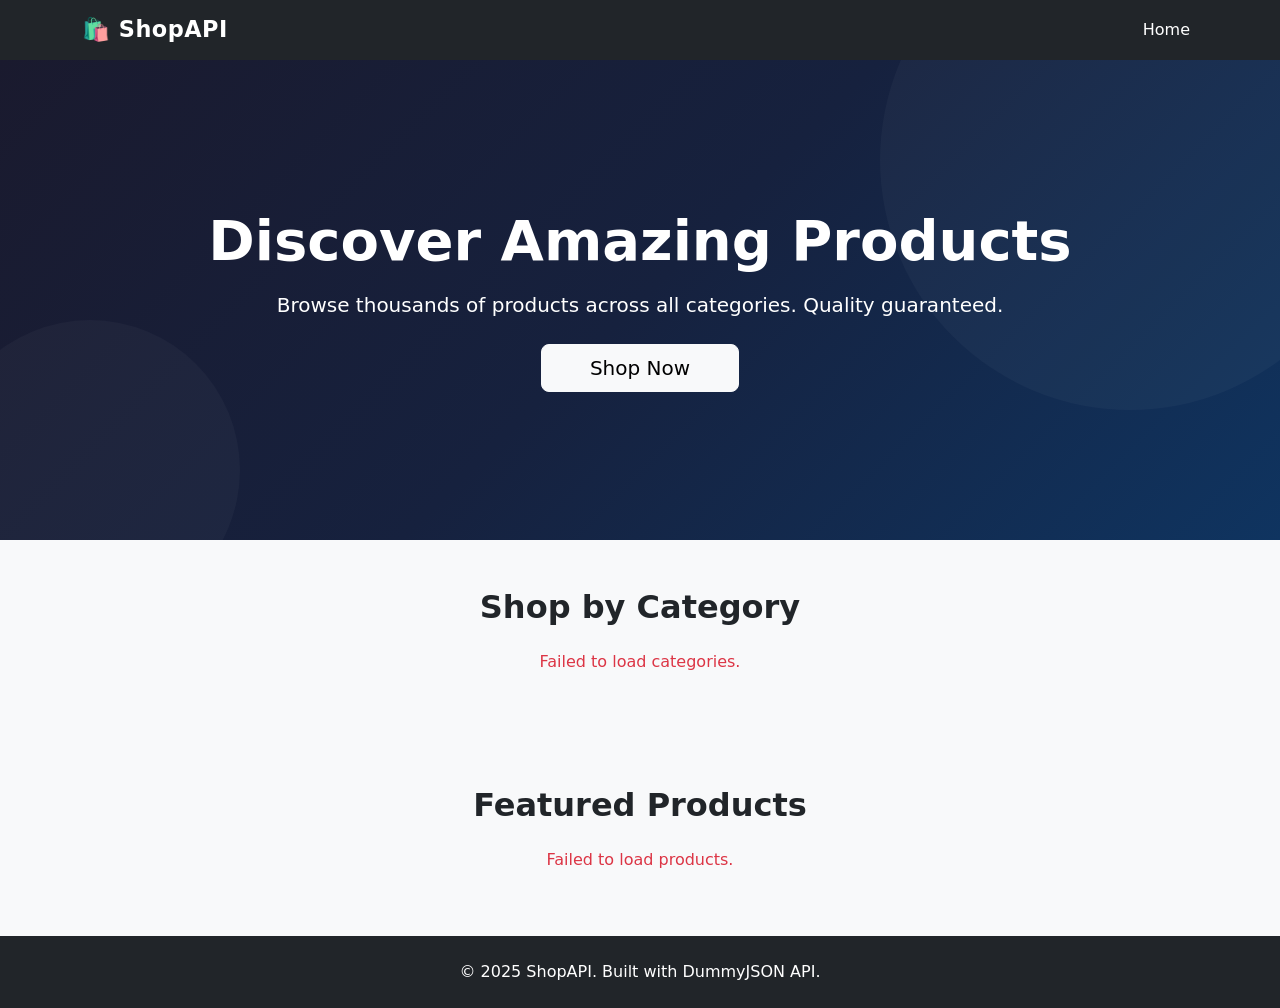
==== index.html @ 22ab6959 "first commit: api products project" ====
<!DOCTYPE html>
<html lang="en">
  <head>
    <meta charset="UTF-8" />
    <meta name="viewport" content="width=device-width, initial-scale=1.0" />
    <title>API Products</title>
    <link
      href="https://cdn.jsdelivr.net/npm/bootstrap@5.3.3/dist/css/bootstrap.min.css"
      rel="stylesheet"
    />
    <link rel="stylesheet" href="css/style.css" />
  </head>
  <body>

    <!-- Navbar -->
    <nav class="navbar navbar-expand-lg navbar-dark bg-dark sticky-top">
      <div class="container">
        <a class="navbar-brand fw-bold" href="index.html">
          🛍️ ShopAPI
        </a>
        <button
          class="navbar-toggler"
          type="button"
          data-bs-toggle="collapse"
          data-bs-target="#navbarNav"
        >
          <span class="navbar-toggler-icon"></span>
        </button>
        <div class="collapse navbar-collapse" id="navbarNav">
          <ul class="navbar-nav ms-auto">
            <li class="nav-item">
              <a class="nav-link active" href="index.html">Home</a>
            </li>
          </ul>
        </div>
      </div>
    </nav>

    <!-- Hero Section -->
    <section class="hero-section text-white text-center d-flex align-items-center">
      <div class="container">
        <h1 class="display-4 fw-bold mb-3">Discover Amazing Products</h1>
        <p class="lead mb-4">
          Browse thousands of products across all categories. Quality guaranteed.
        </p>
        <a href="#categories" class="btn btn-light btn-lg px-5">
          Shop Now
        </a>
      </div>
    </section>

    <!-- Categories Section -->
    <section id="categories" class="py-5 bg-light">
      <div class="container">
        <h2 class="text-center fw-bold mb-4">Shop by Category</h2>
        <div id="categories-container" class="row g-3">
          <!-- Categories loaded by JS -->
          <div class="text-center py-4">
            <div class="spinner-border text-dark" role="status"></div>
          </div>
        </div>
      </div>
    </section>

    <!-- Featured Products Section -->
    <section class="py-5">
      <div class="container">
        <h2 class="text-center fw-bold mb-4">Featured Products</h2>
        <div id="products-container" class="row g-4">
          <!-- Products loaded by JS -->
          <div class="text-center py-4">
            <div class="spinner-border text-dark" role="status"></div>
          </div>
        </div>
      </div>
    </section>

    <!-- Footer -->
    <footer class="bg-dark text-white text-center py-4">
      <p class="mb-0">&copy; 2025 ShopAPI. Built with DummyJSON API.</p>
    </footer>

    <script src="https://cdn.jsdelivr.net/npm/bootstrap@5.3.3/dist/js/bootstrap.bundle.min.js"></script>
    <script src="js/index.js"></script>
  </body>
</html>
---- css/style.css ----
/* ===== Global ===== */
* {
  box-sizing: border-box;
}

body {
  font-family: 'Segoe UI', system-ui, sans-serif;
  background-color: #f8f9fa;
}

/* ===== Navbar ===== */
.navbar-brand {
  font-size: 1.4rem;
  letter-spacing: 0.5px;
}

/* ===== Hero ===== */
.hero-section {
  background: linear-gradient(135deg, #1a1a2e 0%, #16213e 50%, #0f3460 100%);
  min-height: 480px;
  position: relative;
  overflow: hidden;
}

.hero-section::before {
  content: '';
  position: absolute;
  width: 500px;
  height: 500px;
  border-radius: 50%;
  background: rgba(255, 255, 255, 0.03);
  top: -150px;
  right: -100px;
}

.hero-section::after {
  content: '';
  position: absolute;
  width: 300px;
  height: 300px;
  border-radius: 50%;
  background: rgba(255, 255, 255, 0.03);
  bottom: -80px;
  left: -60px;
}

.hero-section .container {
  position: relative;
  z-index: 1;
}

/* ===== Category Cards ===== */
.category-card {
  background: #fff;
  border: 1px solid #e9ecef;
  border-radius: 12px;
  padding: 1.2rem 1rem;
  text-align: center;
  cursor: pointer;
  transition: all 0.25s ease;
  text-decoration: none;
  color: #212529;
  display: block;
}

.category-card:hover {
  transform: translateY(-4px);
  box-shadow: 0 8px 24px rgba(0, 0, 0, 0.1);
  border-color: #212529;
  color: #212529;
}

.category-card .category-icon {
  font-size: 2rem;
  margin-bottom: 0.5rem;
}

.category-card .category-name {
  font-size: 0.8rem;
  font-weight: 600;
  text-transform: capitalize;
  letter-spacing: 0.3px;
}

/* ===== Product Cards ===== */
.product-card {
  background: #fff;
  border: 1px solid #e9ecef;
  border-radius: 12px;
  overflow: hidden;
  transition: all 0.25s ease;
  cursor: pointer;
  text-decoration: none;
  color: inherit;
  display: block;
  height: 100%;
}

.product-card:hover {
  transform: translateY(-4px);
  box-shadow: 0 8px 24px rgba(0, 0, 0, 0.1);
  color: inherit;
}

.product-card img {
  width: 100%;
  height: 200px;
  object-fit: cover;
  transition: transform 0.3s ease;
}

.product-card:hover img {
  transform: scale(1.05);
}

.product-card .card-body {
  padding: 1rem;
}

.product-card .product-title {
  font-size: 0.9rem;
  font-weight: 600;
  margin-bottom: 0.5rem;
  display: -webkit-box;
  -webkit-line-clamp: 2;
  -webkit-box-orient: vertical;
  overflow: hidden;
}

.product-card .product-price {
  font-size: 1.1rem;
  font-weight: 700;
  color: #198754;
}

.product-card .product-rating {
  font-size: 0.85rem;
  color: #ffc107;
}

/* ===== Details Page ===== */
.product-main-img {
  height: 400px;
  object-fit: cover;
  border: 1px solid #e9ecef;
}

.thumbnail-img {
  width: 70px;
  height: 70px;
  object-fit: cover;
  border-radius: 8px;
  border: 2px solid transparent;
  cursor: pointer;
  transition: border-color 0.2s;
}

.thumbnail-img:hover,
.thumbnail-img.active {
  border-color: #212529;
}

/* ===== Review Card ===== */
.review-card {
  background: #fff;
  border: 1px solid #e9ecef;
  border-radius: 12px;
  padding: 1.2rem;
}

.review-card .reviewer-name {
  font-weight: 600;
  font-size: 0.95rem;
}

.review-card .review-date {
  font-size: 0.8rem;
  color: #6c757d;
}

.review-card .review-comment {
  font-size: 0.9rem;
  color: #495057;
  margin-top: 0.5rem;
}

/* ===== Pagination ===== */
.pagination .page-link {
  color: #212529;
  border-radius: 8px !important;
  margin: 0 2px;
}

.pagination .page-item.active .page-link {
  background-color: #212529;
  border-color: #212529;
}

/* ===== Loader ===== */
.spinner-border {
  width: 3rem;
  height: 3rem;
}

/* ===== Responsive ===== */
@media (max-width: 576px) {
  .hero-section {
    min-height: 320px;
  }

  .hero-section h1 {
    font-size: 1.8rem;
  }

  .product-main-img {
    height: 260px;
  }
}
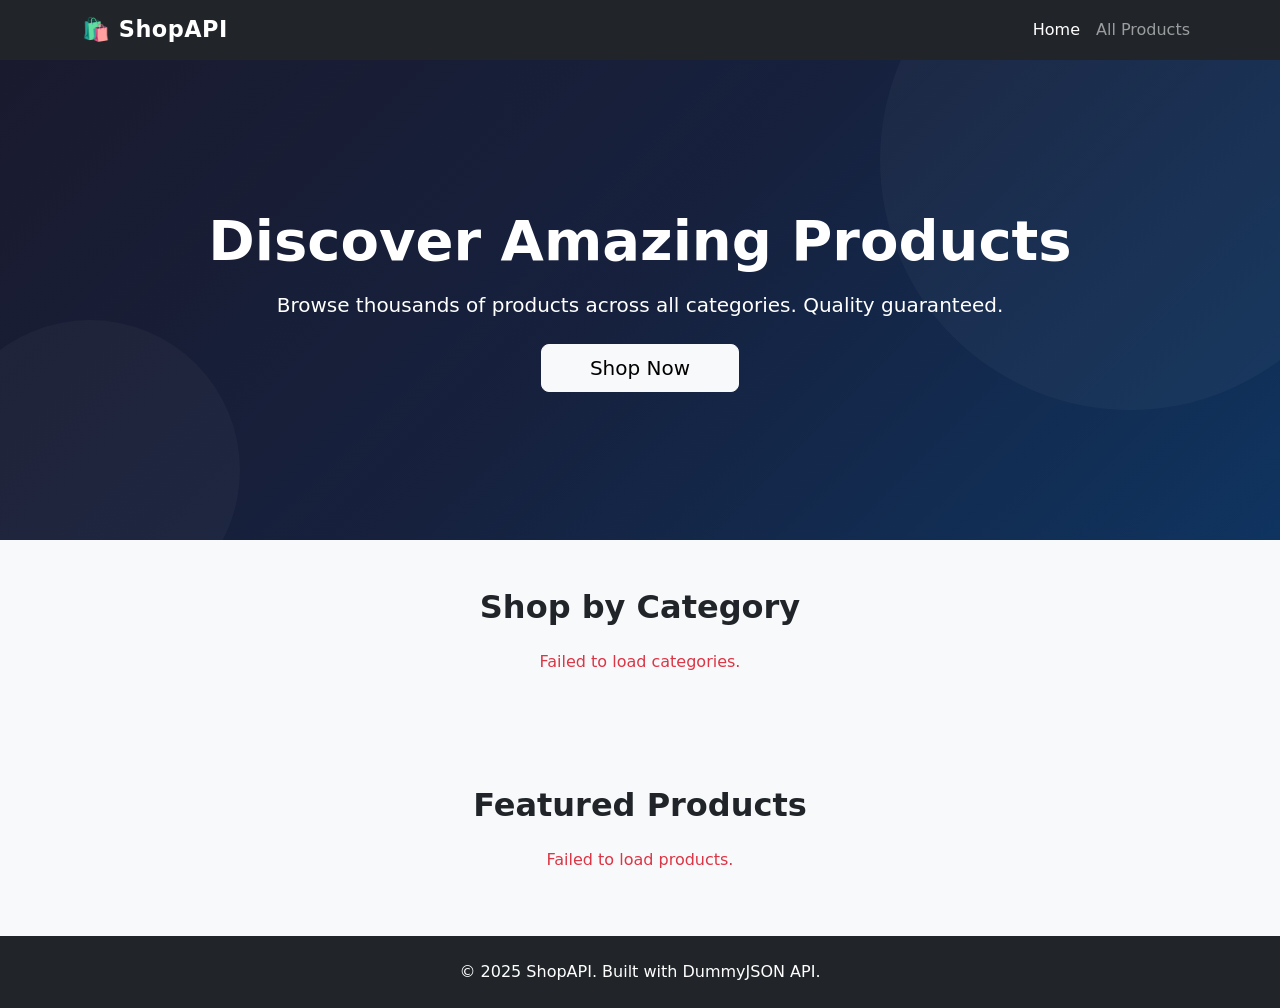
==== commit 75e24d26: "add all-products page with pagination" ====
--- a/index.html
+++ b/index.html
@@ -12,7 +12,7 @@
   </head>
   <body>
 
-    <!-- Navbar -->
+<!-- Navbar -->
     <nav class="navbar navbar-expand-lg navbar-dark bg-dark sticky-top">
       <div class="container">
         <a class="navbar-brand fw-bold" href="index.html">
@@ -30,6 +30,9 @@
           <ul class="navbar-nav ms-auto">
             <li class="nav-item">
               <a class="nav-link active" href="index.html">Home</a>
+            </li>
+            <li class="nav-item">
+              <a class="nav-link" href="all-products.html">All Products</a>
             </li>
           </ul>
         </div>
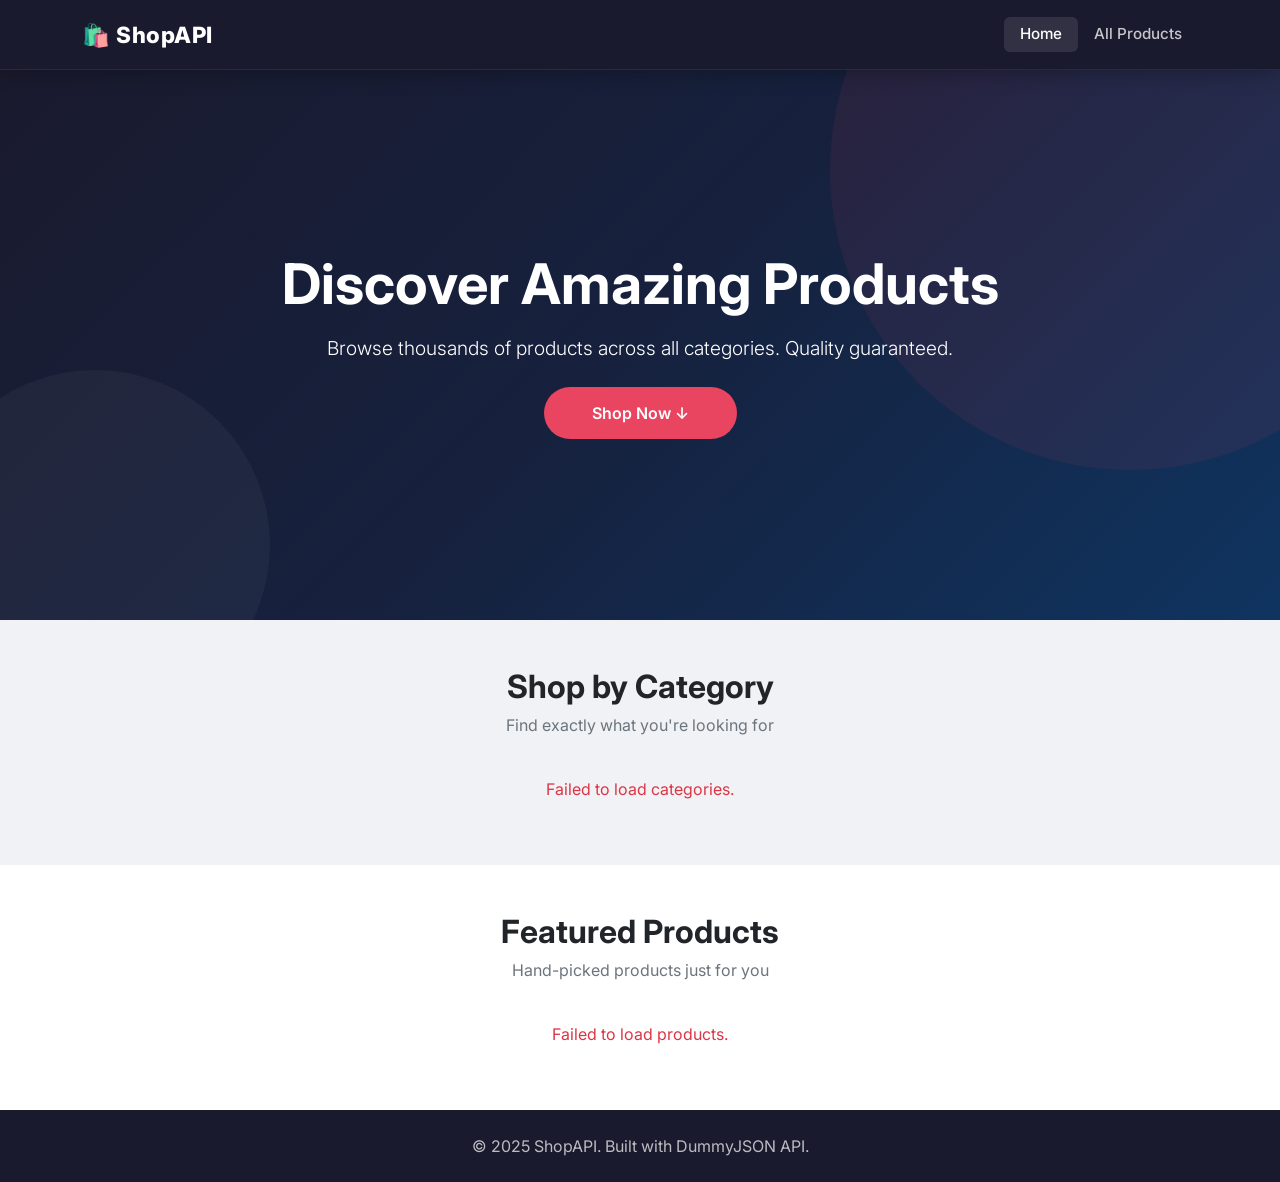
==== commit 61775216: "improve UI and add new features" ====
--- a/index.html
+++ b/index.html
@@ -3,87 +3,68 @@
   <head>
     <meta charset="UTF-8" />
     <meta name="viewport" content="width=device-width, initial-scale=1.0" />
-    <title>API Products</title>
-    <link
-      href="https://cdn.jsdelivr.net/npm/bootstrap@5.3.3/dist/css/bootstrap.min.css"
-      rel="stylesheet"
-    />
+    <title>ShopAPI — Discover Amazing Products</title>
+    <link href="https://cdn.jsdelivr.net/npm/bootstrap@5.3.3/dist/css/bootstrap.min.css" rel="stylesheet" />
     <link rel="stylesheet" href="css/style.css" />
   </head>
   <body>
 
-<!-- Navbar -->
-    <nav class="navbar navbar-expand-lg navbar-dark bg-dark sticky-top">
+    <!-- Navbar -->
+    <nav class="navbar navbar-expand-lg sticky-top">
       <div class="container">
-        <a class="navbar-brand fw-bold" href="index.html">
-          🛍️ ShopAPI
-        </a>
-        <button
-          class="navbar-toggler"
-          type="button"
-          data-bs-toggle="collapse"
-          data-bs-target="#navbarNav"
-        >
+        <a class="navbar-brand" href="index.html">🛍️ ShopAPI</a>
+        <button class="navbar-toggler" type="button" data-bs-toggle="collapse" data-bs-target="#navbarNav">
           <span class="navbar-toggler-icon"></span>
         </button>
         <div class="collapse navbar-collapse" id="navbarNav">
           <ul class="navbar-nav ms-auto">
-            <li class="nav-item">
-              <a class="nav-link active" href="index.html">Home</a>
-            </li>
-            <li class="nav-item">
-              <a class="nav-link" href="all-products.html">All Products</a>
-            </li>
+            <li class="nav-item"><a class="nav-link active" href="index.html">Home</a></li>
+            <li class="nav-item"><a class="nav-link" href="all-products.html">All Products</a></li>
           </ul>
         </div>
       </div>
     </nav>
 
-    <!-- Hero Section -->
+    <!-- Hero -->
     <section class="hero-section text-white text-center d-flex align-items-center">
       <div class="container">
         <h1 class="display-4 fw-bold mb-3">Discover Amazing Products</h1>
-        <p class="lead mb-4">
-          Browse thousands of products across all categories. Quality guaranteed.
-        </p>
-        <a href="#categories" class="btn btn-light btn-lg px-5">
-          Shop Now
-        </a>
+        <p class="lead mb-4">Browse thousands of products across all categories. Quality guaranteed.</p>
+        <a href="#categories" class="btn hero-btn btn-lg px-5">Shop Now ↓</a>
       </div>
     </section>
 
-    <!-- Categories Section -->
-    <section id="categories" class="py-5 bg-light">
+    <!-- Categories -->
+    <section id="categories" class="py-5" style="background: var(--light-bg);">
       <div class="container">
-        <h2 class="text-center fw-bold mb-4">Shop by Category</h2>
-        <div id="categories-container" class="row g-3">
-          <!-- Categories loaded by JS -->
-          <div class="text-center py-4">
-            <div class="spinner-border text-dark" role="status"></div>
-          </div>
+        <div class="text-center">
+          <h2 class="section-title">Shop by Category</h2>
+          <p class="section-subtitle">Find exactly what you're looking for</p>
         </div>
+        <div id="categories-container" class="row g-3"></div>
       </div>
     </section>
 
-    <!-- Featured Products Section -->
-    <section class="py-5">
+    <!-- Featured Products -->
+    <section class="py-5" style="background:#fff;">
       <div class="container">
-        <h2 class="text-center fw-bold mb-4">Featured Products</h2>
-        <div id="products-container" class="row g-4">
-          <!-- Products loaded by JS -->
-          <div class="text-center py-4">
-            <div class="spinner-border text-dark" role="status"></div>
-          </div>
+        <div class="text-center">
+          <h2 class="section-title">Featured Products</h2>
+          <p class="section-subtitle">Hand-picked products just for you</p>
         </div>
+        <div id="products-container" class="row g-4"></div>
       </div>
     </section>
 
     <!-- Footer -->
-    <footer class="bg-dark text-white text-center py-4">
-      <p class="mb-0">&copy; 2025 ShopAPI. Built with DummyJSON API.</p>
+    <footer class="text-white text-center py-4">
+      <p class="mb-0" style="opacity:0.7;">&copy; 2025 ShopAPI. Built with DummyJSON API.</p>
     </footer>
+
+    <!-- Scroll To Top -->
+    <button id="scroll-top" title="Back to top">↑</button>
 
     <script src="https://cdn.jsdelivr.net/npm/bootstrap@5.3.3/dist/js/bootstrap.bundle.min.js"></script>
     <script src="js/index.js"></script>
   </body>
-</html>
+</html>
--- a/css/style.css
+++ b/css/style.css
@@ -1,23 +1,68 @@
+/* ===== Google Fonts ===== */
+@import url('https://fonts.googleapis.com/css2?family=Inter:wght@400;500;600;700;800&display=swap');
+
+/* ===== Variables ===== */
+:root {
+  --primary: #0f3460;
+  --accent: #e94560;
+  --accent-hover: #c73652;
+  --dark: #1a1a2e;
+  --light-bg: #f0f2f5;
+  --card-bg: #ffffff;
+  --text-primary: #212529;
+  --text-secondary: #6c757d;
+  --success: #198754;
+  --star: #ffc107;
+  --border: #e9ecef;
+  --shadow: 0 8px 32px rgba(0,0,0,0.08);
+  --shadow-hover: 0 16px 48px rgba(0,0,0,0.14);
+  --radius: 16px;
+  --radius-sm: 8px;
+  --transition: all 0.3s ease;
+}
+
 /* ===== Global ===== */
-* {
-  box-sizing: border-box;
-}
+* { box-sizing: border-box; margin: 0; padding: 0; }
 
 body {
-  font-family: 'Segoe UI', system-ui, sans-serif;
-  background-color: #f8f9fa;
+  font-family: 'Inter', 'Segoe UI', system-ui, sans-serif;
+  background-color: var(--light-bg);
+  color: var(--text-primary);
 }
 
 /* ===== Navbar ===== */
+.navbar {
+  background: var(--dark) !important;
+  height: 70px;
+  border-bottom: 1px solid rgba(255,255,255,0.07);
+  box-shadow: 0 2px 20px rgba(0,0,0,0.3);
+}
+
 .navbar-brand {
   font-size: 1.4rem;
+  font-weight: 800;
   letter-spacing: 0.5px;
+  color: #fff !important;
+}
+
+.nav-link {
+  font-weight: 500;
+  font-size: 0.95rem;
+  color: rgba(255,255,255,0.75) !important;
+  padding: 0.4rem 1rem !important;
+  border-radius: 6px;
+  transition: var(--transition);
+}
+
+.nav-link:hover, .nav-link.active {
+  color: #fff !important;
+  background: rgba(255,255,255,0.1);
 }
 
 /* ===== Hero ===== */
 .hero-section {
-  background: linear-gradient(135deg, #1a1a2e 0%, #16213e 50%, #0f3460 100%);
-  min-height: 480px;
+  background: linear-gradient(135deg, var(--dark) 0%, #16213e 50%, var(--primary) 100%);
+  min-height: 550px;
   position: relative;
   overflow: hidden;
 }
@@ -25,55 +70,101 @@
 .hero-section::before {
   content: '';
   position: absolute;
-  width: 500px;
-  height: 500px;
+  width: 600px; height: 600px;
   border-radius: 50%;
-  background: rgba(255, 255, 255, 0.03);
-  top: -150px;
-  right: -100px;
+  background: rgba(233,69,96,0.08);
+  top: -200px; right: -150px;
+  animation: float 6s ease-in-out infinite;
 }
 
 .hero-section::after {
   content: '';
   position: absolute;
-  width: 300px;
-  height: 300px;
+  width: 350px; height: 350px;
   border-radius: 50%;
-  background: rgba(255, 255, 255, 0.03);
-  bottom: -80px;
-  left: -60px;
-}
-
-.hero-section .container {
-  position: relative;
-  z-index: 1;
+  background: rgba(255,255,255,0.04);
+  bottom: -100px; left: -80px;
+  animation: float 8s ease-in-out infinite reverse;
+}
+
+@keyframes float {
+  0%, 100% { transform: translateY(0); }
+  50% { transform: translateY(-20px); }
+}
+
+.hero-section .container { position: relative; z-index: 1; }
+
+.hero-section h1 {
+  font-size: 3.5rem;
+  font-weight: 800;
+  line-height: 1.2;
+  animation: fadeInUp 0.7s ease both;
+}
+
+.hero-section p {
+  font-size: 1.2rem;
+  opacity: 0.85;
+  animation: fadeInUp 0.7s ease 0.15s both;
+}
+
+.hero-btn {
+  animation: fadeInUp 0.7s ease 0.3s both;
+  background: var(--accent) !important;
+  border: none !important;
+  color: #fff !important;
+  font-weight: 600;
+  padding: 14px 48px !important;
+  border-radius: 50px !important;
+  font-size: 1rem;
+  transition: var(--transition);
+}
+
+.hero-btn:hover {
+  background: var(--accent-hover) !important;
+  transform: scale(1.05);
+}
+
+@keyframes fadeInUp {
+  from { opacity: 0; transform: translateY(24px); }
+  to   { opacity: 1; transform: translateY(0); }
+}
+
+/* ===== Section Titles ===== */
+.section-title {
+  font-size: 2rem;
+  font-weight: 700;
+  color: var(--text-primary);
+  margin-bottom: 0.4rem;
+}
+
+.section-subtitle {
+  font-size: 1rem;
+  color: var(--text-secondary);
+  margin-bottom: 2.5rem;
 }
 
 /* ===== Category Cards ===== */
 .category-card {
-  background: #fff;
-  border: 1px solid #e9ecef;
-  border-radius: 12px;
-  padding: 1.2rem 1rem;
+  background: var(--card-bg);
+  border: 1px solid var(--border);
+  border-radius: var(--radius);
+  padding: 1.5rem 1rem;
   text-align: center;
   cursor: pointer;
-  transition: all 0.25s ease;
+  transition: var(--transition);
   text-decoration: none;
-  color: #212529;
+  color: var(--text-primary);
   display: block;
 }
 
 .category-card:hover {
-  transform: translateY(-4px);
-  box-shadow: 0 8px 24px rgba(0, 0, 0, 0.1);
-  border-color: #212529;
-  color: #212529;
-}
-
-.category-card .category-icon {
-  font-size: 2rem;
-  margin-bottom: 0.5rem;
-}
+  transform: translateY(-6px);
+  box-shadow: var(--shadow-hover);
+  border-color: var(--accent);
+  color: var(--text-primary);
+}
+
+.category-card .category-icon { font-size: 2.5rem; margin-bottom: 0.7rem; }
 
 .category-card .category-name {
   font-size: 0.8rem;
@@ -84,135 +175,267 @@
 
 /* ===== Product Cards ===== */
 .product-card {
-  background: #fff;
-  border: 1px solid #e9ecef;
-  border-radius: 12px;
+  background: var(--card-bg);
+  border: 1px solid var(--border);
+  border-radius: var(--radius);
   overflow: hidden;
-  transition: all 0.25s ease;
-  cursor: pointer;
+  transition: var(--transition);
   text-decoration: none;
   color: inherit;
   display: block;
   height: 100%;
+  position: relative;
 }
 
 .product-card:hover {
-  transform: translateY(-4px);
-  box-shadow: 0 8px 24px rgba(0, 0, 0, 0.1);
+  transform: translateY(-6px);
+  box-shadow: var(--shadow-hover);
   color: inherit;
 }
+
+.product-card .img-wrapper { overflow: hidden; }
 
 .product-card img {
   width: 100%;
-  height: 200px;
+  height: 210px;
   object-fit: cover;
-  transition: transform 0.3s ease;
-}
-
-.product-card:hover img {
-  transform: scale(1.05);
-}
-
-.product-card .card-body {
-  padding: 1rem;
-}
+  transition: transform 0.4s ease;
+  display: block;
+}
+
+.product-card:hover img { transform: scale(1.07); }
+
+.product-card .card-body { padding: 1rem; }
 
 .product-card .product-title {
   font-size: 0.9rem;
   font-weight: 600;
-  margin-bottom: 0.5rem;
+  margin-bottom: 0.6rem;
   display: -webkit-box;
   -webkit-line-clamp: 2;
   -webkit-box-orient: vertical;
   overflow: hidden;
+  line-height: 1.4;
 }
 
 .product-card .product-price {
-  font-size: 1.1rem;
+  font-size: 1.05rem;
   font-weight: 700;
-  color: #198754;
+  color: var(--accent);
 }
 
 .product-card .product-rating {
+  font-size: 0.8rem;
+  color: var(--star);
+}
+
+/* Discount Badge */
+.discount-badge {
+  position: absolute;
+  top: 10px;
+  left: 10px;
+  background: var(--accent);
+  color: #fff;
+  font-size: 0.7rem;
+  font-weight: 700;
+  padding: 3px 8px;
+  border-radius: 50px;
+  z-index: 2;
+}
+
+/* ===== Skeleton Loader ===== */
+.skeleton {
+  background: linear-gradient(90deg, #e9ecef 25%, #f8f9fa 50%, #e9ecef 75%);
+  background-size: 200% 100%;
+  animation: shimmer 1.4s infinite;
+  border-radius: 4px;
+}
+
+@keyframes shimmer {
+  0%   { background-position: 200% 0; }
+  100% { background-position: -200% 0; }
+}
+
+.skeleton-card {
+  background: var(--card-bg);
+  border: 1px solid var(--border);
+  border-radius: var(--radius);
+  overflow: hidden;
+}
+
+.skeleton-img { height: 210px; border-radius: 0; }
+.skeleton-body { padding: 1rem; }
+.skeleton-line { height: 13px; margin-bottom: 8px; }
+.skeleton-line.short { width: 55%; }
+
+/* ===== Page Header ===== */
+.page-header {
+  background: linear-gradient(135deg, var(--dark) 0%, var(--primary) 100%);
+  padding: 2rem 0;
+}
+
+.breadcrumb-item a { color: rgba(255,255,255,0.6) !important; text-decoration: none; }
+.breadcrumb-item a:hover { color: #fff !important; }
+.breadcrumb-item.active { color: #fff; }
+.breadcrumb-item + .breadcrumb-item::before { color: rgba(255,255,255,0.4); }
+
+/* Sort Select */
+.sort-select {
+  border-radius: var(--radius-sm);
+  border: 1px solid rgba(255,255,255,0.2);
+  background: rgba(255,255,255,0.1);
+  color: #fff;
+  padding: 8px 12px;
+  font-size: 0.9rem;
+  outline: none;
+  cursor: pointer;
+  width: 220px;
+}
+
+.sort-select option { background: var(--dark); color: #fff; }
+
+/* Back Button */
+.btn-back {
+  background: rgba(255,255,255,0.1);
+  color: rgba(255,255,255,0.85) !important;
+  border: 1px solid rgba(255,255,255,0.2);
+  border-radius: var(--radius-sm);
+  padding: 6px 14px;
   font-size: 0.85rem;
-  color: #ffc107;
-}
+  font-weight: 500;
+  text-decoration: none !important;
+  transition: var(--transition);
+  display: inline-flex;
+  align-items: center;
+  gap: 6px;
+}
+
+.btn-back:hover { background: rgba(255,255,255,0.2); color: #fff !important; }
+
+/* Count Text */
+.count-text {
+  font-size: 0.9rem;
+  color: var(--text-secondary);
+  font-weight: 500;
+}
+
+/* ===== Pagination ===== */
+.pagination .page-link {
+  color: var(--primary);
+  border-radius: var(--radius-sm) !important;
+  margin: 0 2px;
+  font-weight: 500;
+  border-color: var(--border);
+  transition: var(--transition);
+}
+
+.pagination .page-link:hover {
+  background: var(--dark);
+  border-color: var(--dark);
+  color: #fff;
+}
+
+.pagination .page-item.active .page-link {
+  background: var(--accent);
+  border-color: var(--accent);
+  color: #fff;
+}
+
+.pagination .page-item.disabled .page-link { color: #ccc; }
 
 /* ===== Details Page ===== */
 .product-main-img {
-  height: 400px;
+  height: 420px;
   object-fit: cover;
-  border: 1px solid #e9ecef;
+  border: 1px solid var(--border);
+  border-radius: var(--radius);
+  width: 100%;
 }
 
 .thumbnail-img {
-  width: 70px;
-  height: 70px;
+  width: 72px;
+  height: 72px;
   object-fit: cover;
-  border-radius: 8px;
+  border-radius: var(--radius-sm);
   border: 2px solid transparent;
   cursor: pointer;
-  transition: border-color 0.2s;
-}
-
-.thumbnail-img:hover,
-.thumbnail-img.active {
-  border-color: #212529;
+  transition: var(--transition);
+}
+
+.thumbnail-img:hover, .thumbnail-img.active { border-color: var(--accent); }
+
+.product-meta-box {
+  background: var(--light-bg);
+  border-radius: var(--radius);
+  padding: 1.2rem;
+}
+
+.btn-cart {
+  background: var(--accent);
+  color: #fff;
+  border: none;
+  border-radius: var(--radius-sm);
+  padding: 14px;
+  font-size: 1rem;
+  font-weight: 600;
+  width: 100%;
+  transition: var(--transition);
+  cursor: pointer;
+}
+
+.btn-cart:hover {
+  background: var(--accent-hover);
+  transform: translateY(-2px);
+  color: #fff;
 }
 
 /* ===== Review Card ===== */
 .review-card {
-  background: #fff;
-  border: 1px solid #e9ecef;
-  border-radius: 12px;
+  background: var(--card-bg);
+  border: 1px solid var(--border);
+  border-radius: var(--radius);
   padding: 1.2rem;
-}
-
-.review-card .reviewer-name {
-  font-weight: 600;
-  font-size: 0.95rem;
-}
-
-.review-card .review-date {
-  font-size: 0.8rem;
-  color: #6c757d;
-}
-
-.review-card .review-comment {
-  font-size: 0.9rem;
-  color: #495057;
-  margin-top: 0.5rem;
-}
-
-/* ===== Pagination ===== */
-.pagination .page-link {
-  color: #212529;
-  border-radius: 8px !important;
-  margin: 0 2px;
-}
-
-.pagination .page-item.active .page-link {
-  background-color: #212529;
-  border-color: #212529;
-}
-
-/* ===== Loader ===== */
-.spinner-border {
-  width: 3rem;
-  height: 3rem;
-}
+  transition: var(--transition);
+}
+
+.review-card:hover { box-shadow: var(--shadow); }
+.reviewer-name { font-weight: 600; font-size: 0.95rem; }
+.review-date { font-size: 0.8rem; color: var(--text-secondary); margin: 4px 0; }
+.review-comment { font-size: 0.9rem; color: #495057; line-height: 1.6; }
+
+/* ===== Scroll To Top ===== */
+#scroll-top {
+  position: fixed;
+  bottom: 28px;
+  right: 28px;
+  width: 46px;
+  height: 46px;
+  background: var(--accent);
+  color: #fff;
+  border: none;
+  border-radius: 50%;
+  font-size: 1.2rem;
+  cursor: pointer;
+  display: flex;
+  align-items: center;
+  justify-content: center;
+  box-shadow: 0 4px 16px rgba(233,69,96,0.4);
+  transition: var(--transition);
+  opacity: 0;
+  pointer-events: none;
+  z-index: 999;
+}
+
+#scroll-top.visible { opacity: 1; pointer-events: all; }
+#scroll-top:hover { transform: translateY(-3px); background: var(--accent-hover); }
+
+/* ===== Footer ===== */
+footer { background: var(--dark) !important; }
 
 /* ===== Responsive ===== */
 @media (max-width: 576px) {
-  .hero-section {
-    min-height: 320px;
-  }
-
-  .hero-section h1 {
-    font-size: 1.8rem;
-  }
-
-  .product-main-img {
-    height: 260px;
-  }
-}
+  .hero-section { min-height: 360px; }
+  .hero-section h1 { font-size: 2rem; }
+  .product-main-img { height: 260px; }
+  .sort-select { width: 100% !important; }
+}
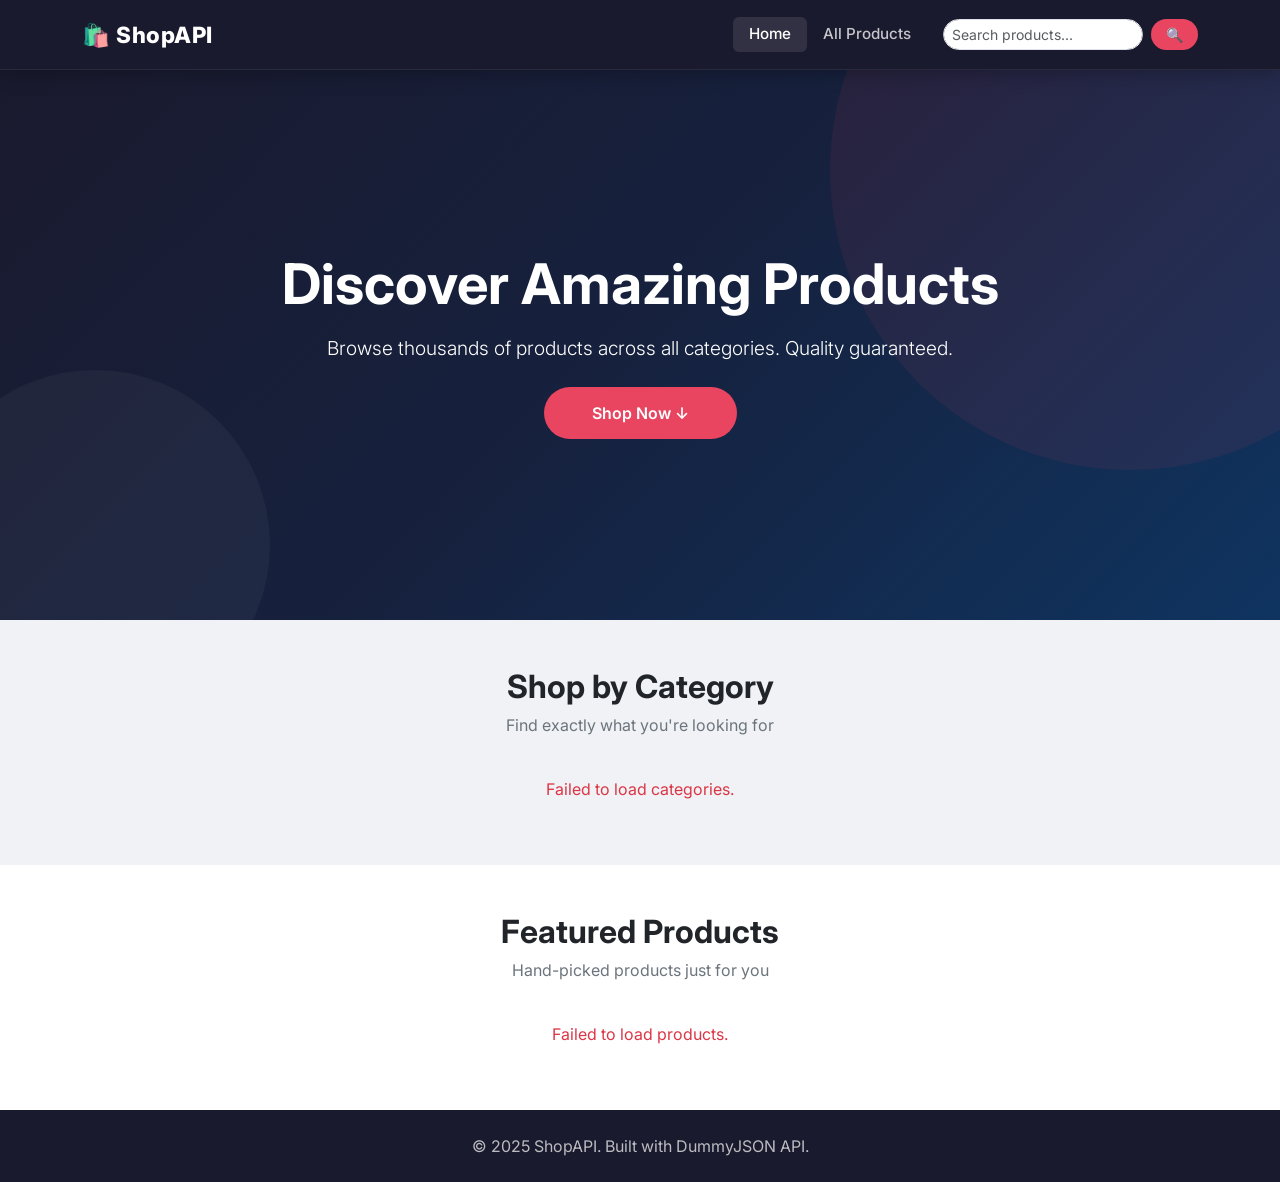
==== commit d81f98f3: "add search page" ====
--- a/index.html
+++ b/index.html
@@ -21,6 +21,20 @@
             <li class="nav-item"><a class="nav-link active" href="index.html">Home</a></li>
             <li class="nav-item"><a class="nav-link" href="all-products.html">All Products</a></li>
           </ul>
+             <!-- Search Form -->
+          <form class="d-flex ms-3" onsubmit="handleSearch(event)">
+            <input
+              id="search-input"
+              class="form-control form-control-sm me-2"
+              type="search"
+              placeholder="Search products..."
+              style="width:200px; border-radius:20px;"
+            />
+            <button class="btn btn-sm" type="submit"
+              style="background:var(--accent);color:#fff;border-radius:20px;padding:4px 14px;">
+              🔍
+            </button>
+          </form>
         </div>
       </div>
     </nav>
@@ -56,7 +70,7 @@
       </div>
     </section>
 
-    <!-- Footer -->
+<!-- Footer -->
     <footer class="text-white text-center py-4">
       <p class="mb-0" style="opacity:0.7;">&copy; 2025 ShopAPI. Built with DummyJSON API.</p>
     </footer>
@@ -66,5 +80,17 @@
 
     <script src="https://cdn.jsdelivr.net/npm/bootstrap@5.3.3/dist/js/bootstrap.bundle.min.js"></script>
     <script src="js/index.js"></script>
+
+    <!-- Search Function -->
+    <script>
+      function handleSearch(e) {
+        e.preventDefault();
+        const query = document.getElementById("search-input").value.trim();
+        if (query) {
+          window.location.href = `search.html?q=${encodeURIComponent(query)}`;
+        }
+      }
+    </script>
+
   </body>
 </html>
